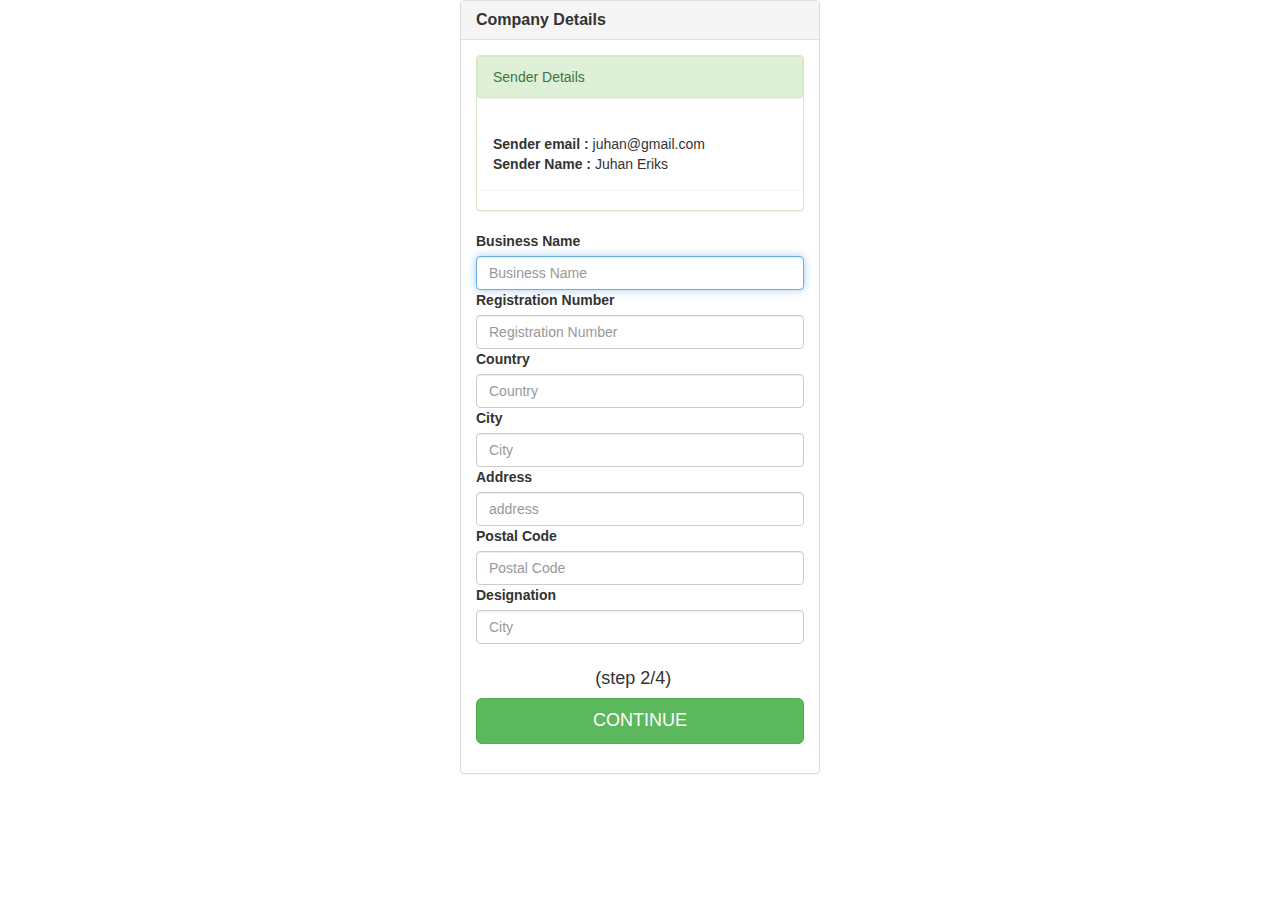
==== ui_mockups/1_3.html @ be82f8ef "rename 1.3" ====
<html lang="en">

<head>

    <meta charset="utf-8">
    <meta http-equiv="X-UA-Compatible" content="IE=edge">
    <meta name="viewport" content="width=device-width, initial-scale=1">
    <meta name="description" content="">
    <meta name="author" content="">

    <title>Transfer Wise - Your Company Details</title>

    <!-- Bootstrap Core CSS -->
    <link href="css/bootstrap.min.css" rel="stylesheet">   

    <!-- Custom CSS -->
    <!-- create your custom CSS  and put in css folder-->
    <link href="css/xx.css" rel="stylesheet">

    <!-- Custom Fonts -->
    <link href="font-awesome-4.1.0/css/font-awesome.min.css" rel="stylesheet" type="text/css">

    <!-- HTML5 Shim and Respond.js IE8 support of HTML5 elements and media queries -->
    <!-- WARNING: Respond.js doesn't work if you view the page via file:// -->
    <!--[if lt IE 9]>
        <script src="https://oss.maxcdn.com/libs/html5shiv/3.7.0/html5shiv.js"></script>
        <script src="https://oss.maxcdn.com/libs/respond.js/1.4.2/respond.min.js"></script>
    <![endif]-->

</head>

<body>

<div class="container">
        <div class="row">
            <div class="col-md-4 col-md-offset-4">
                <div class="login-panel panel panel-default">
                    <div class="panel-heading">
                        <h3 class="panel-title"><strong>Company Details</strong></h3>
                    </div>
                    <div class="panel-body">
                        <div class ="panel panel-success">
                            <div class ="panel panel-Heading">Sender Details </div><div class ="panel panel-body"><strong>Sender email :</strong> juhan@gmail.com<br> <strong>Sender Name :</strong> Juhan Eriks</div></div>
                        <form role="form">
                            <fieldset>
                                <div class="form-group">
                                    <label>Business Name</label>
                                    <input class="form-control" placeholder="Business Name" name="email" autofocus>                                                                                             
                                    <label>Registration Number</label>
                                    <input class="form-control" placeholder="Registration Number">
                                    <label>Country</label>
                                    <input class="form-control" placeholder="Country">
                                    <label>City</label>
                                    <input class="form-control" placeholder="City">
                                    <label>Address</label>
                                    <input class="form-control" placeholder="address"> 
                                    <label>Postal Code</label>
                                    <input class="form-control" placeholder="Postal Code">
                                    <label>Designation</label>
                                    <input class="form-control" placeholder="City">
 
                                   
                                </div>
                            
                        

                                            

                                 

<div class="row">
    <div class="col-md-4 col-md-offset-4">
        <h4 class="" >(step 2/4)</h4>
    </div>
</div>
                        
                                <!-- Change this to a button or input when using this as a form -->
                                <a href="3.html" class="btn btn-lg btn-success btn-block">CONTINUE </a>
                            </fieldset>
                        </form>
                    </div>
                </div>
            </div>
        </div>
    </div>

    <!-- jQuery -->
    <script src="js/jquery.js"></script>

    <!-- Bootstrap Core JavaScript -->
    <script src="js/bootstrap.min.js"></script>

    <!-- Custom JavaScript -->
    <!-- create your custom JS and put in js folder-->
    <script src="js/xx.js"></script>

</body>

</html>
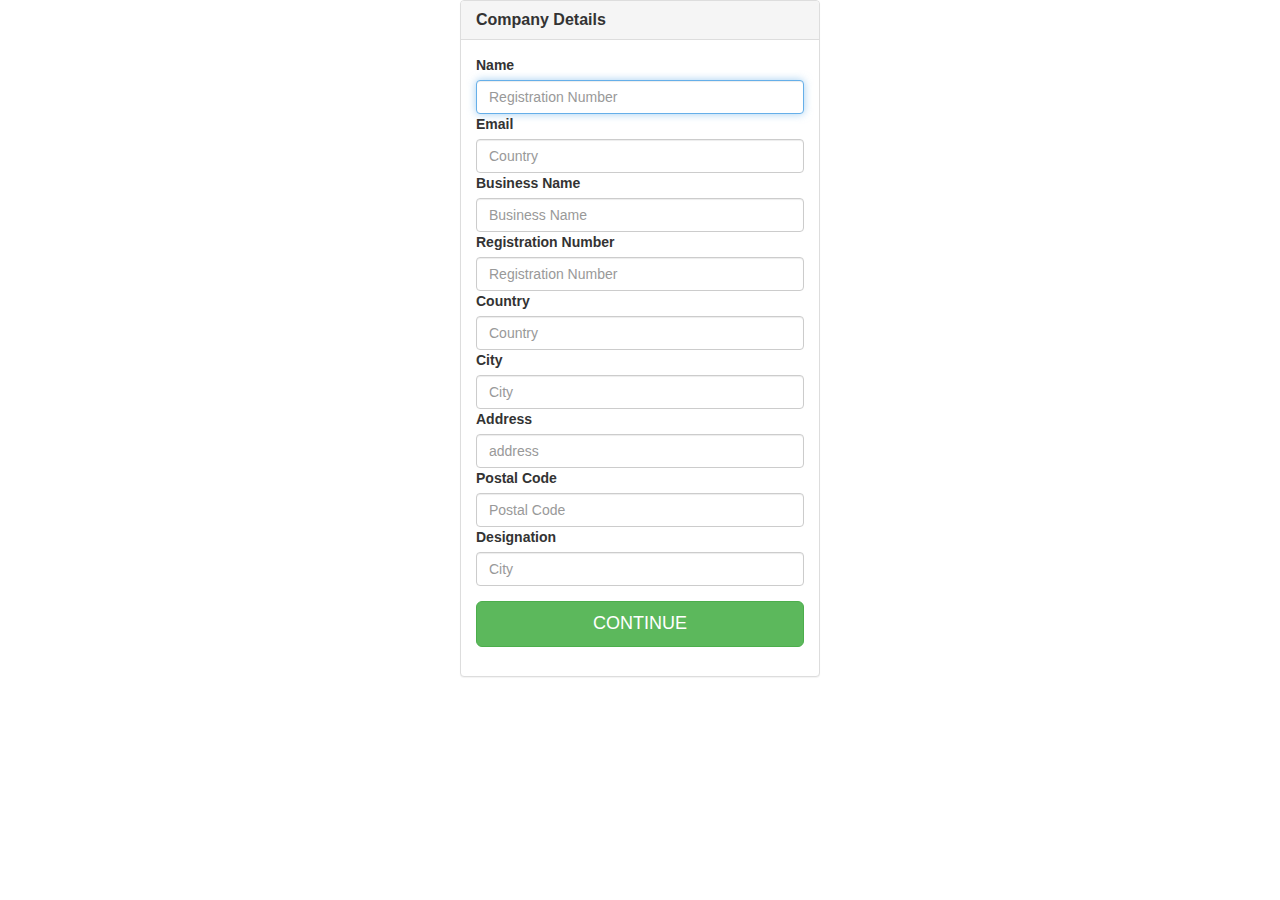
==== commit 8292e1cc: "Update" ====
--- a/ui_mockups/1_3.html
+++ b/ui_mockups/1_3.html
@@ -39,13 +39,18 @@
                         <h3 class="panel-title"><strong>Company Details</strong></h3>
                     </div>
                     <div class="panel-body">
-                        <div class ="panel panel-success">
-                            <div class ="panel panel-Heading">Sender Details </div><div class ="panel panel-body"><strong>Sender email :</strong> juhan@gmail.com<br> <strong>Sender Name :</strong> Juhan Eriks</div></div>
+                        
                         <form role="form">
                             <fieldset>
                                 <div class="form-group">
-                                    <label>Business Name</label>
-                                    <input class="form-control" placeholder="Business Name" name="email" autofocus>                                                                                             
+                                    
+
+                                    <label>Name</label>
+                                    <input class="form-control" placeholder="Registration Number" autofocus>
+                                    <label>Email</label>
+                                    <input class="form-control" placeholder="Country"> <label>Business Name</label>
+                                    <input class="form-control" placeholder="Business Name" name="Business Name" >                                                                                          
+                                    
                                     <label>Registration Number</label>
                                     <input class="form-control" placeholder="Registration Number">
                                     <label>Country</label>
@@ -68,14 +73,10 @@
 
                                  
 
-<div class="row">
-    <div class="col-md-4 col-md-offset-4">
-        <h4 class="" >(step 2/4)</h4>
-    </div>
-</div>
+
                         
                                 <!-- Change this to a button or input when using this as a form -->
-                                <a href="3.html" class="btn btn-lg btn-success btn-block">CONTINUE </a>
+                                <a href="2.html" class="btn btn-lg btn-success btn-block">CONTINUE </a>
                             </fieldset>
                         </form>
                     </div>
